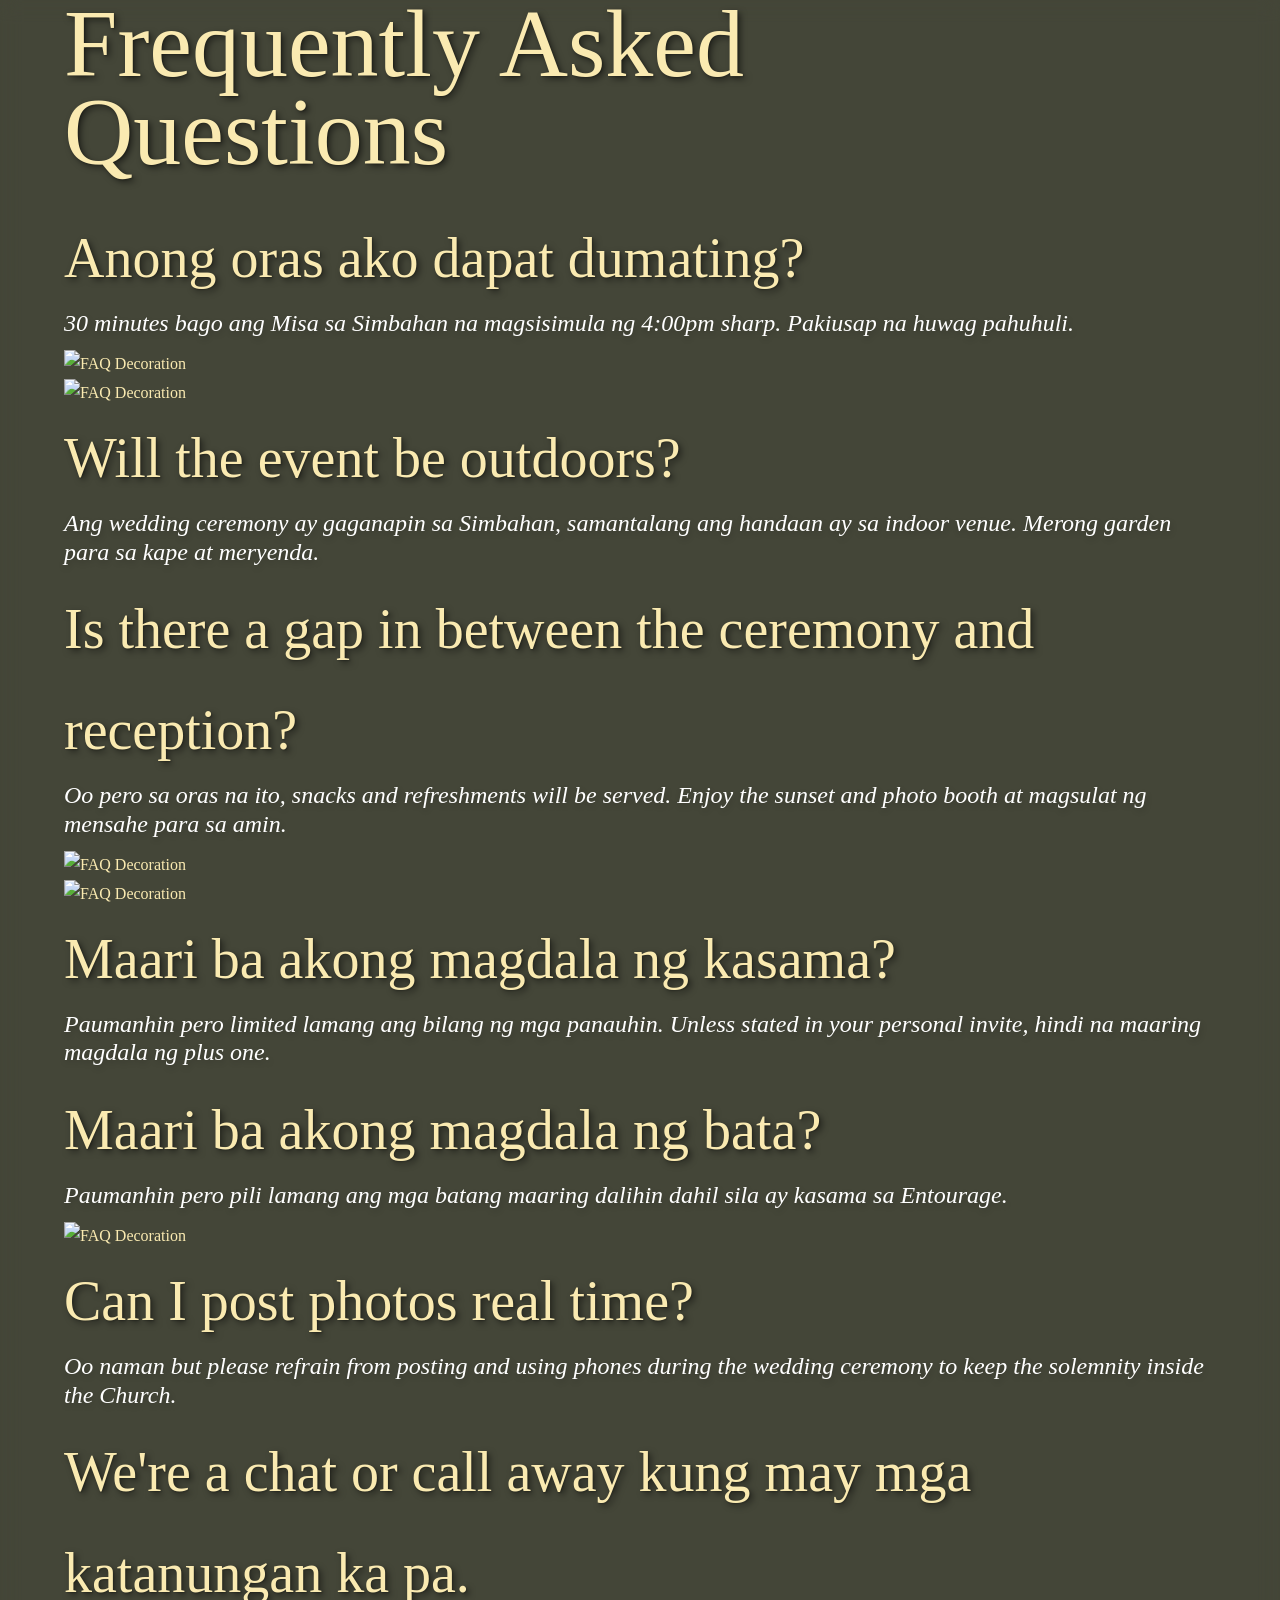
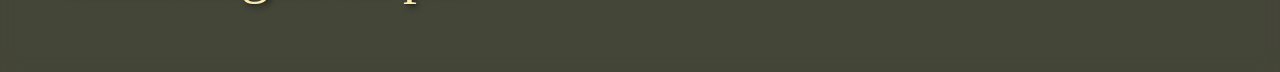
==== faq.html @ 1dc7be96 "Update layouts and styling: mapa 2-column desktop/tablet with mobile reordering, gift QR code image " ====
<!DOCTYPE html>
<html lang="fil">
<head>
    <meta charset="UTF-8">
    <meta name="description" content="FAQs - Tupe at Eula Wedding Frequently Asked Questions">
    <meta name="keywords" content="FAQ, Frequently Asked Questions, Wedding, Tupe, Eula, Kasama">
    <meta name="author" content="Tupe at Eula">
    <meta name="viewport" content="width=device-width, initial-scale=1.0">
    <title>FAQs - Tupe at Eula Wedding</title>
    <link rel="apple-touch-icon" sizes="180x180" href="/apple-touch-icon.png">
    <link rel="icon" type="image/png" sizes="32x32" href="/favicon-32x32.png">
    <link rel="icon" type="image/png" sizes="16x16" href="/favicon-16x16.png">
    <link rel="manifest" href="/site.webmanifest">
    <link rel="stylesheet" href="assets/css/page-loader.css?ver=1.0">
    <link rel="stylesheet" href="assets/css/main.css?ver=2.8">
    <link rel="stylesheet" href="assets/css/navbar.css?ver=1.3">
    <link rel="stylesheet" href="assets/css/faq.css?ver=1.1">
</head>
<body class="faq-page" style="background-image: url('assets/images/faq/FAQ BACKGROUND.jpg');">
    <div class="container">
        <!-- Header Section -->
        <div class="faq-header">
            <h1>Frequently Asked<br>Questions</h1>
            <!-- <img src="assets/images/faq/FAQ Headline.png" alt="Frequently Asked Questions" class="faq-headline"> -->
        </div>

        <!-- FAQ Content Section -->
        <div class="faq-content-container section-page">
            <div class="faq-content-wrapper">
                <!-- FAQ Q1 -->
                <div class="faq-item">
                    <h3>Anong oras ako dapat dumating?</h3>
                    <p>30 minutes bago ang Misa sa Simbahan na magsisimula ng 4:00pm sharp. Pakiusap na huwag pahuhuli.</p>
                </div>

                <!-- Image after FAQ Q1 -->
                <div class="faq-item">
                    <img src="assets/images/faq/PNG_FAQ2.png" alt="FAQ Decoration" class="faq-image">
                </div>

                <!-- Image before FAQ Q2 -->
                <div class="faq-item">
                    <img src="assets/images/faq/PNG_FAQ1.png" alt="FAQ Decoration" class="faq-image">
                </div>

                <!-- FAQ Q2 -->
                <div class="faq-item">
                    <h3>Will the event be outdoors?</h3>
                    <p>Ang wedding ceremony ay gaganapin sa Simbahan, samantalang ang handaan ay sa indoor venue. Merong garden para sa kape at meryenda.</p>
                </div>

                <!-- FAQ Q3 -->
                <div class="faq-item">
                    <h3>Is there a gap in between the ceremony and reception?</h3>
                    <p>Oo pero sa oras na ito, snacks and refreshments will be served. Enjoy the sunset and photo booth at magsulat ng mensahe para sa amin.</p>
                </div>

                <!-- Image after FAQ Q3 -->
                <div class="faq-item">
                    <img src="assets/images/faq/PNG_FAQ3.png" alt="FAQ Decoration" class="faq-image">
                </div>

                <!-- Image before FAQ Q4 -->
                <div class="faq-item">
                    <img src="assets/images/faq/FAQ3_6_62.png" alt="FAQ Decoration" class="faq-image">
                </div>

                <!-- FAQ Q4 -->
                <div class="faq-item">
                    <h3>Maari ba akong magdala ng kasama?</h3>
                    <p>Paumanhin pero limited lamang ang bilang ng mga panauhin. Unless stated in your personal invite, hindi na maaring magdala ng plus one.</p>
                </div>

                <!-- FAQ Q5 -->
                <div class="faq-item">
                    <h3>Maari ba akong magdala ng bata?</h3>
                    <p>Paumanhin pero pili lamang ang mga batang maaring dalihin dahil sila ay kasama sa Entourage.</p>
                </div>

                <!-- Image after FAQ Q5 -->
                <div class="faq-item">
                    <img src="assets/images/faq/FAQ4_2_64.png" alt="FAQ Decoration" class="faq-image">
                </div>

                <!-- FAQ Q6 -->
                <div class="faq-item">
                    <h3>Can I post photos real time?</h3>
                    <p>Oo naman but please refrain from posting and using phones during the wedding ceremony to keep the solemnity inside the Church.</p>
                </div>
            </div>
        </div>

        <!-- FAQ Bottom Copy Section -->
        <div class="faq-bottom-section">
            <h3>We're a chat or call away kung may mga katanungan ka pa.</h3>
        </div>
    </div>

    <script src="assets/js/page-loader.js"></script>
    <script src="assets/js/navbar.js"></script>
    <script>
        // Parallax scrolling effect based on container height with throttling
        let ticking = false;
        function updateParallax() {
            const container = document.querySelector('.container');
            const containerHeight = container.offsetHeight;
            const scrollPosition = window.pageYOffset;
            
            const parallaxOffset = (scrollPosition * 0.2) % (containerHeight * 1.5);
            
            document.body.style.backgroundPosition = `center ${-parallaxOffset}px`;
            ticking = false;
        }
        
        window.addEventListener('scroll', () => {
            if (!ticking) {
                window.requestAnimationFrame(updateParallax);
                ticking = true;
            }
        }, { passive: true });
        
        updateParallax();
    </script>
</body>
</html>
---- assets/css/main.css ----
/* ========================================
   FONT FACE DECLARATIONS
   ======================================== */
@font-face {
    font-family: 'Qwerty Ability - Personal Use';
    src: url('../fonts/QwertyAbility-PersonalUse.woff2') format('woff2'),
        url('../fonts/QwertyAbility-PersonalUse.woff') format('woff');
    font-weight: normal;
    font-style: normal;
    font-display: swap;
}
@font-face {
    font-family: 'Sitka Small 815';
    src: url('../fonts/sitka-small-815.woff2') format('woff2'),
        url('../fonts/sitka-small-815.woff') format('woff');
    font-weight: normal;
    font-style: normal;
    font-display: swap;
}

/* ========================================
   GLOBAL STYLES
   ======================================== */
* {
    margin: 0;
    padding: 0;
    box-sizing: border-box;
}

html {
    scroll-snap-type: y mandatory;
    scroll-behavior: smooth;
}

body {
    font-family: "Sitka Text", 'Sitka Small 815', Sitka, Georgia, serif;
    background-image: url('../images/MAIN-PAGE-BACKFROUND.jpg');
    background-attachment: scroll;
    background-position: center top;
    background-size: cover;
    color: #faeab1;
    line-height: 1.8;
    overflow-x: hidden;
    background-color: #444638;
    background-size: 120%;
}

body::before {
    content: '';
    position: fixed;
    top: 0;
    left: 0;
    width: 100%;
    height: 100%;
    background-color: rgba(68, 70, 56, 0.3);
    pointer-events: none;
    z-index: -1;
    transition: background-color 0.8s ease;
}

.container {
    width: 90%;
    margin: 0 auto;
    padding: 0 5%;
    min-height: 100vh;
    max-width: 2400px;
    padding-bottom: 3rem;
    backdrop-filter: blur(10px);
    box-sizing: content-box;
}

/* ========================================
   HEADER SECTION
   ======================================== */
.header {
    width: 100%;
    height: 100vh;
    display: flex;
    align-items: center;
    justify-content: center;
    margin-bottom: 40px;
    padding: 0;
    scroll-snap-align: start;
    scroll-snap-stop: always;
}
img {
    max-width: 900px;
    width: 100%;
}
.header img {
    max-width: 90%;
    height: auto;
    object-fit: contain;
}
h1, h2,h3{
    font-family: 'Qwerty Ability - Personal Use';
    font-weight: normal;
    font-style: normal;
    text-shadow: 3px 3px 6px rgba(0, 0, 0, 0.5), 1px 1px 2px rgba(0, 0, 0, 0.3);
}
h1{
    font-size: 6rem;
    line-height:5.5rem;
    margin-bottom: 2rem;
}
h2{
    font-size: 5rem;
    color: #f9eab0;
    margin-bottom: 2rem;
}
h3{
    font-size: 4rem;
}
a {
    text-decoration: none;
    color: #fdf3d4;
    text-shadow: 1px 1px 2px rgba(0, 0, 0, 0.5);
}
p{
    line-height: 1.2;
    color: white;
    text-shadow: 1px 3px 6px rgba(0, 0, 0, 0.2);
}
p , a {
    font-family: "Sitka Text", 'Sitka Small 815', Sitka, Georgia, serif;
    font-weight: normal;
    font-style: italic;
    font-size: 1.5rem;
    margin-bottom: .8rem;
}
.section{
    text-align: center;
    margin: 3rem 8%;
    scroll-snap-align: start;
    scroll-snap-stop: always;
}

/* ========================================
   INVITATION SECTION
   ======================================== */
.invitation.section, .love-story.section, .dress-code.section {
    padding-top: 5rem;
}
.invitation-title {
    font-size: 1.8rem;
    /* font-style: italic; */
    /* color: #e8d4b8; */
    margin-bottom: 15px;
}

.invitation-date {
    font-size: 1.1rem;
    color: #f5e6d3;
    margin-bottom: 15px;
    line-height: 1.8;
}
.invitation-date p{
    color: white;
}

/* ========================================
   EVENT DETAILS SECTION
   ======================================== */
.events {
    display: grid;
    grid-template-columns: 1fr 1fr;
    gap: 20px;
    margin-bottom: 30px;
}

.event-box {
    padding: 20px;
    text-align: center;
}

.event-label {
    font-size: 1.3rem;
    font-style: italic;
    color: #e8d4b8;
    margin-bottom: 10px;
}

.event-details {
    font-size: 0.95rem;
    color: #f5e6d3;
    line-height: 1.6;
    min-height: 96px;
}

.event-time {
    font-weight: bold;
    color: #e8d4b8;
    margin-top: 10px;
}

/* ========================================
   LOVE STORY / TULA (POEM) SECTION
   ======================================== */

.tula {
    margin-bottom: 3rem;
}

.tula:last-child {
    margin-bottom: 0;
}
.love-story.section img, .color-palette-section img, .rsvp-section img {
    max-width: initial;
}

/* ========================================
   GALLERY LINK SECTION
   ======================================== */
.gallery-link-section {
    background: rgba(0, 0, 0, 0.3);
    padding: 25px 20px;
    border-radius: 10px;
    margin-bottom: 30px;
    border: 2px solid rgba(232, 212, 184, 0.2);
}

.gallery-link {
    font-size: 1.3rem;
    font-style: italic;
    color: #e8d4b8;
    margin-bottom: 15px;
    text-align: center;
}

.gallery-link a {
    color: #e8d4b8;
    text-decoration: none;
    transition: color 0.3s ease;
}

.gallery-link a:hover {
    color: #f5e6d3;
    text-decoration: underline;
}

/* ANIMATION 11: Line Animation for Links */
@keyframes lineSlideIn {
    0% {
        width: 0;
        left: 50%;
    }
    100% {
        width: 100%;
        left: 0;
    }
}

@keyframes lineGrowWidth {
    0% {
        transform: scaleX(0);
        transform-origin: center;
    }
    100% {
        transform: scaleX(1);
        transform-origin: center;
    }
}

/* ========================================
   PAGE LINK STYLES
   ======================================== */
.page-link a {
    color: #fbf3d2;
    cursor: pointer;
    position: relative;
    display: inline-block;
    text-decoration: underline;
}
.rsvp-section .page-link a {
    color: #ffffff;
}

.page-link a:hover {
    color: #ffffff;
}

/* .page-link a:hover::after {
    animation: lineGrowWidth 0.3s ease-in-out forwards;
} */

/* ========================================
   DRESS CODE SECTION
   ======================================== */
.color-palette-section.section {
    display: grid;
    gap: 2em;
    justify-items: center;
}
.dress-title {
    font-size: 1.8rem;
    font-style: italic;
    color: #e8d4b8;
    margin-bottom: 20px;
}

.dress-description {
    font-size: 0.95rem;
    color: #f5e6d3;
    margin-bottom: 20px;
    line-height: 1.7;
}

.dress-note {
    font-size: 0.85rem;
    color: #d4c4b4;
    font-style: italic;
}

.dress-code-image {
    display: block;
    width: min(100%, 1200px);
    height: auto;
    margin: 2rem auto 0;
}

/* ========================================
   COLOR PALETTE SECTION
   ======================================== */
.color-palette {
    display: flex;
    justify-content: center;
    gap: 12px;
    margin: 20px 0;
    flex-wrap: wrap;
}

.color-box {
    width: 50px;
    height: 50px;
    box-shadow: 0 4px 8px rgba(0, 0, 0, 0.4);
}

/* ========================================
   OOTD (OUTFIT OF THE DAY) SECTION
   ======================================== */
.ootd-section {
    background: rgba(0, 0, 0, 0.3);
    padding: 20px;
    border-radius: 10px;
    text-align: center;
    margin-bottom: 30px;
    border: 2px solid rgba(232, 212, 184, 0.2);
}

/* ========================================
   RSVP SECTION
   ======================================== */

.rsvp-title {
    font-size: 1.8rem;
    font-style: italic;
    color: #e8d4b8;
    margin-bottom: 15px;
}

.rsvp-instructions {
    font-size: 0.95rem;
    color: #f5e6d3;
    line-height: 1.7;
}

/* ========================================
   FOOTER SECTION
   ======================================== */
.footer {
    text-align: center;
    padding: 30px 20px;
    border-top: 2px solid rgba(232, 212, 184, 0.3);
    margin-top: 40px;
}

.footer-question {
    font-size: 1.6rem;
    font-style: italic;
    color: #e8d4b8;
    margin-bottom: 15px;
}

.footer-answer {
    font-size: 1.2rem;
    font-style: italic;
    color: #e8d4b8;
}

/* ========================================
   DECORATIVE ELEMENTS
   ======================================== */
.divider {
    height: 2px;
    background: linear-gradient(90deg, transparent, rgba(232, 212, 184, 0.5), transparent);
    margin: 20px 0;
}

/* ========================================
   KEYFRAME ANIMATIONS (Inspired by jasonatnina.com)
   ======================================== */

/* ANIMATION 1: Gentle Fade-In (Original) */
@keyframes gentleFadeIn {
    0% {
        opacity: 0;
        transform: translateY(20px);
    }
    50% {
        opacity: 0.5;
        transform: translateY(10px);
    }
    100% {
        opacity: 1;
        transform: translateY(0);
    }
}

/* ANIMATION 2: Elegant Zoom In */
@keyframes elegantZoomIn {
    0% {
        opacity: 0;
        transform: scale(0.85);
    }
    50% {
        opacity: 0.7;
        transform: scale(0.95);
    }
    100% {
        opacity: 1;
        transform: scale(1);
    }
}

/* ANIMATION 3: Slide In From Left */
@keyframes slideInFromLeft {
    0% {
        opacity: 0;
        transform: translateX(-60px) rotateY(10deg);
    }
    50% {
        opacity: 0.6;
        transform: translateX(-30px) rotateY(5deg);
    }
    100% {
        opacity: 1;
        transform: translateX(0) rotateY(0deg);
    }
}

/* ANIMATION 4: Iris Reveal (Scale from center) */
@keyframes irisReveal {
    0% {
        opacity: 0;
        transform: scale(0.5) translateY(-30px);
        filter: blur(8px);
    }
    50% {
        opacity: 0.7;
        transform: scale(0.85) translateY(-15px);
        filter: blur(3px);
    }
    100% {
        opacity: 1;
        transform: scale(1) translateY(0);
        filter: blur(0px);
    }
}

/* ANIMATION 5: Bounce Up & Glow */
@keyframes bounceUpGlow {
    0% {
        opacity: 0;
        transform: translateY(40px) scale(0.9);
        filter: drop-shadow(0 0 0px rgba(232, 212, 184, 0));
    }
    50% {
        opacity: 0.8;
        transform: translateY(-10px) scale(1.02);
        filter: drop-shadow(0 0 8px rgba(232, 212, 184, 0.4));
    }
    100% {
        opacity: 1;
        transform: translateY(0) scale(1);
        filter: drop-shadow(0 0 12px rgba(232, 212, 184, 0.2));
    }
}

/* ANIMATION 6: Rotate & Fade In (3D effect) */
@keyframes rotateAndFadeIn {
    0% {
        opacity: 0;
        transform: rotateX(20deg) rotateY(-10deg) scale(0.8);
    }
    50% {
        opacity: 0.6;
        transform: rotateX(10deg) rotateY(-5deg) scale(0.95);
    }
    100% {
        opacity: 1;
        transform: rotateX(0deg) rotateY(0deg) scale(1);
    }
}

/* ANIMATION 7: Shimmer Reveal */
@keyframes shimmerReveal {
    0% {
        opacity: 0;
        background: linear-gradient(90deg, transparent, rgba(232, 212, 184, 0.2), transparent);
        background-position: -1000px 0;
    }
    50% {
        opacity: 0.8;
        background-position: 0 0;
    }
    100% {
        opacity: 1;
        background-position: 1000px 0;
    }
}

/* ANIMATION 8: Vertical Curtain Reveal - starts completely hidden, slowly reveals, then fast */
@keyframes verticalCurtainReveal {
    0% {
        clip-path: inset(50% 0 50% 0);
    }
    /* 50% {
        clip-path: inset(25% 0 25% 0);
    } */
    100% {
        clip-path: inset(0% 0 0% 0);
    }
}

/* Floating Wave Animation - for continuous elegant motion */
@keyframes floatingWave {
    0% {
        transform: translateY(0px) rotate(0deg);
        opacity: 0.8;
    }
    25% {
        transform: translateY(-8px) rotate(1deg);
        opacity: 0.9;
    }
    50% {
        transform: translateY(0px) rotate(0deg);
        opacity: 1;
    }
    75% {
        transform: translateY(-6px) rotate(-1deg);
        opacity: 0.9;
    }
    100% {
        transform: translateY(0px) rotate(0deg);
        opacity: 0.8;
    }
}

/* Subtle Glow Pulse Animation - for emphasis */
@keyframes glowPulse {
    0%, 100% {
        filter: drop-shadow(0 0 4px rgba(232, 212, 184, 0.3));
    }
    50% {
        filter: drop-shadow(0 0 12px rgba(232, 212, 184, 0.6));
    }
}

/* ANIMATION 9: Slide Up Entrance */
@keyframes slideUpEntrance {
    0% {
        opacity: 0;
        transform: translateY(40px);
    }
    100% {
        opacity: 1;
        transform: translateY(0);
    }
}

/* ANIMATION 10: Circle Reveal Entrance */
@keyframes circleReveal {
    0% {
        opacity: 0;
        clip-path: circle(0% at 50% 50%);
    }
    100% {
        opacity: 1;
        clip-path: circle(100% at 50% 50%);
    }
}

/* Slide up container styling */
.tula p {
    overflow: visible;
    white-space: normal;
    display: block;
    text-align: center;
    opacity: 0;
}

.tula p.slide-up-animate {
    animation: slideUpEntrance 0.8s ease-out forwards;
}

/* ========================================
   APPLY ANIMATIONS TO ELEMENTS
   ======================================== */

/* CHANGE THE ANIMATION HERE - Choose one of the 8 animations above */
.header img {
    animation: verticalCurtainReveal 1.2s ease-in-out forwards;
}

.color-image {
    opacity: 0;
    text-align: center;
}

.color-image.circle-reveal-animate {
    animation: circleReveal 1.2s ease-out forwards;
}

/* ========================================
   RESPONSIVE DESIGN (Desktop-First Approach)
   ======================================== */

/* 1. Base / 4K / Ultra-wide (min-width: 1441px) */
@media (min-width: 1025px) {
    .events {
        grid-template-columns: 1fr 1fr;
        gap: 40px;
    }
    .events .page-link{
        
grid-column: span 2 / span 2;
        
grid-row-start: 2;
    }
}

/* 2. Laptop L (max-width: 1440px) */
@media (max-width: 1440px) {
    h2 {font-size: 6rem;margin-bottom: 2.5rem;line-height: 6rem;}
    h3 { font-size: 3.5rem; }
    .section { margin: 3rem 6%; }
}

/* 3. Laptop (max-width: 1024px) */
@media (max-width: 1024px) {
    h2 {font-size: 5rem;line-height: initial;}
    h3 { font-size: 3rem; }
    p, a { font-size: 1.6rem; }
    .page-link a { font-size: 2.2rem; }
    .invitation-date p { font-size: 2em; }
    .section { margin: 3rem 5%; }
    
    .events {
        grid-template-columns: 1fr; 
        gap: 30px;
    }

    .event-details {
        min-height: inherit;
    }
}

/* 4. Tablet (max-width: 768px) */
@media (max-width: 768px) {
    h2 { font-size: 4rem; }
    h3 { font-size: 2.5rem; }
    p, a { font-size: 1.3rem; }
    .page-link a {font-size: 1.3rem;}
    .invitation-date p { font-size: 1.6em; }
    
    .section {margin: 2.5rem 5%;padding-top: 2rem;margin-bottom: 0;}
    
    .color-box {
        width: 45px;
        height: 45px;
    }
    .invitation-title {
        margin-bottom: 2rem;
    }
    .events.section {
        padding-top: 0;
    }
    .event-box {
        padding-top: 0;
    }
}

/* 5. Mobile (max-width: 480px) */
@media (max-width: 480px) {
    h2 {font-size: 3rem;margin-bottom: 3rem;line-height: 2.5rem;}
    h3 {font-size: 2.5rem;}
    p, a { font-size: 1.1rem; }
    .invitation-date p { font-size: 1.3em; }
    
    .section { margin: 2rem 5%; }
    
    .header { margin-bottom: 20px; }
    .header img { max-width: 95%; }
    
    .color-box {
        width: 35px;
        height: 35px;
    }
    
    .footer {
        padding: 20px 10px;
        margin-top: 20px;
    }
}

/* ========================================
   PARALLAX BACKGROUND COLOR SYSTEM
   ======================================== */
/* Section-specific background colors for parallax effect */
body.bg-header::before {
    background-color: rgba(68, 70, 56, 0.3);
}

body.bg-invitation::before {
    background-color: rgba(61, 63, 47, 0.35);
}

body.bg-events::before {
    background-color: rgba(74, 92, 74, 0.35);
}

body.bg-love-story::before {
    background-color: rgba(90, 74, 58, 0.35);
}

body.bg-dress-code::before {
    background-color: rgba(58, 74, 90, 0.35);
}

body.bg-color-palette::before {
    background-color: rgba(74, 58, 90, 0.35);
}

body.bg-rsvp::before {
    background-color: rgba(90, 74, 74, 0.35);
}

body.bg-faq::before {
    background-color: rgba(58, 90, 74, 0.35);
}
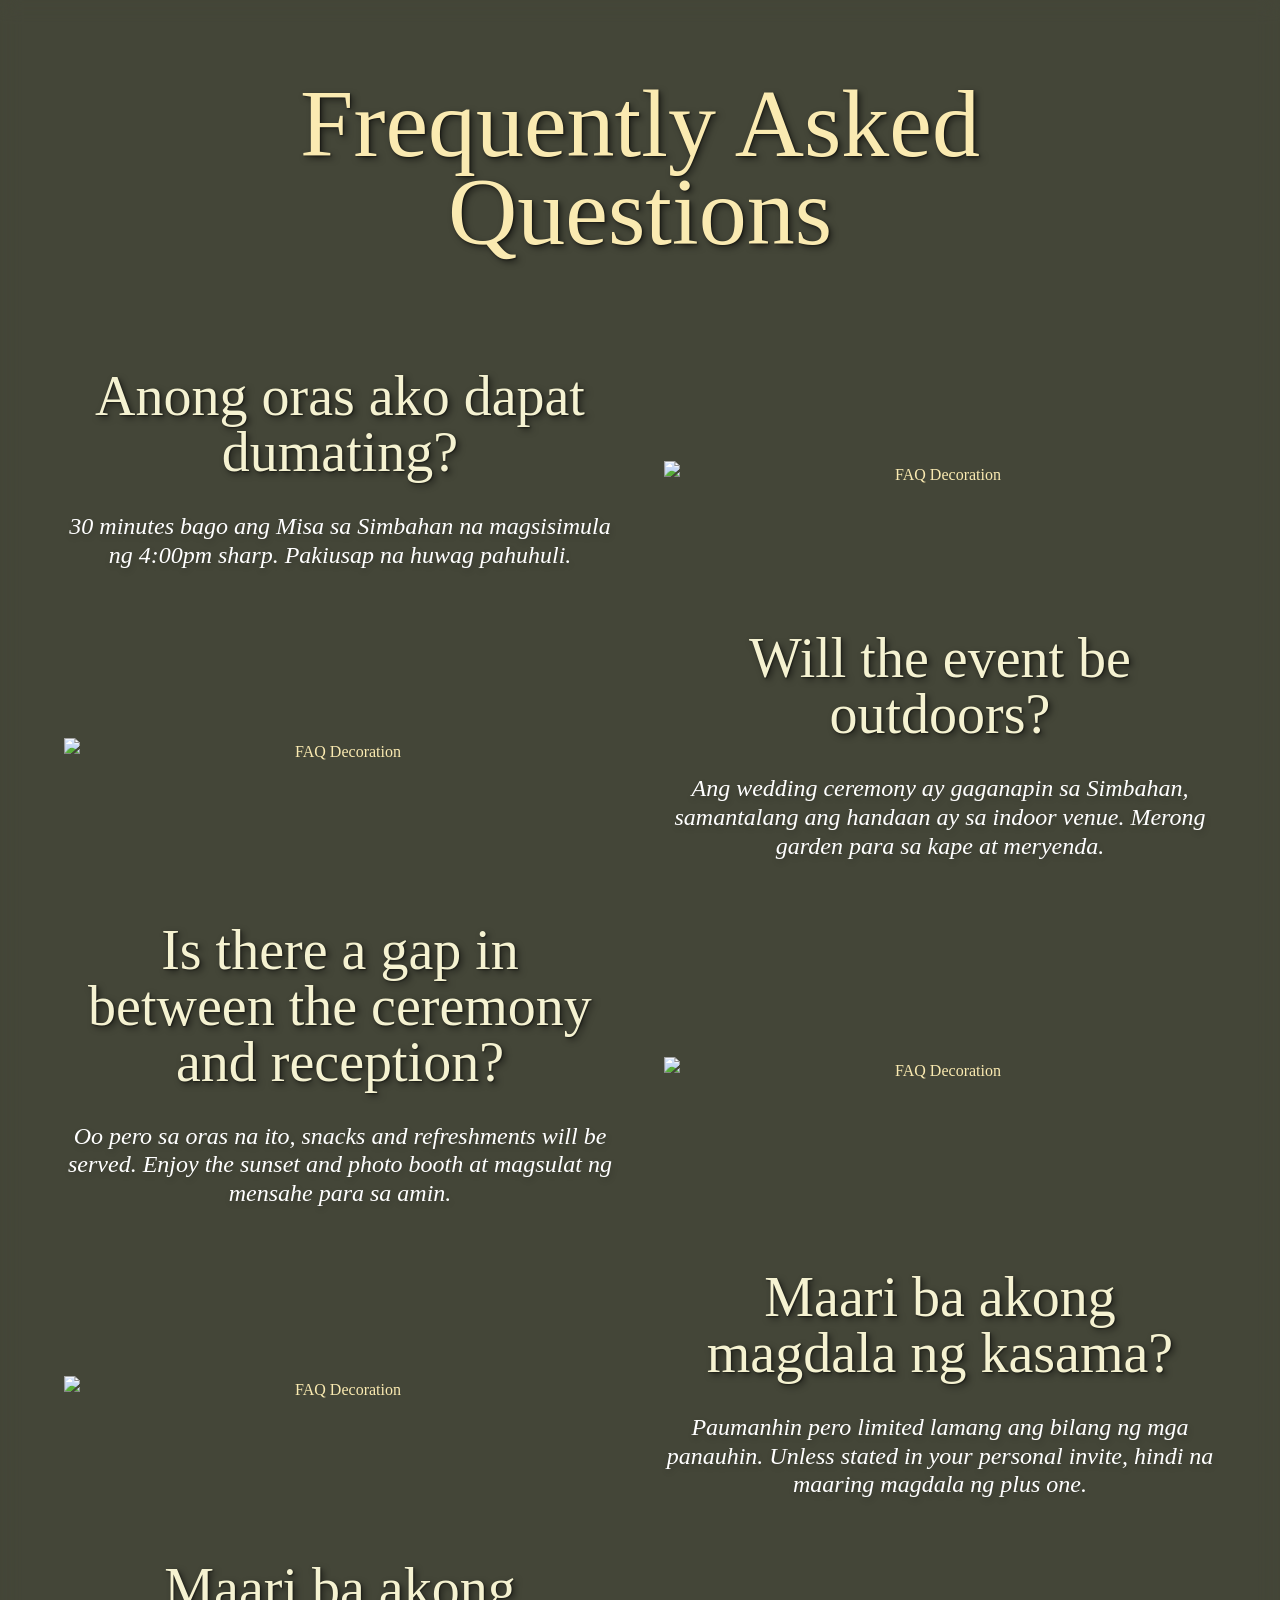
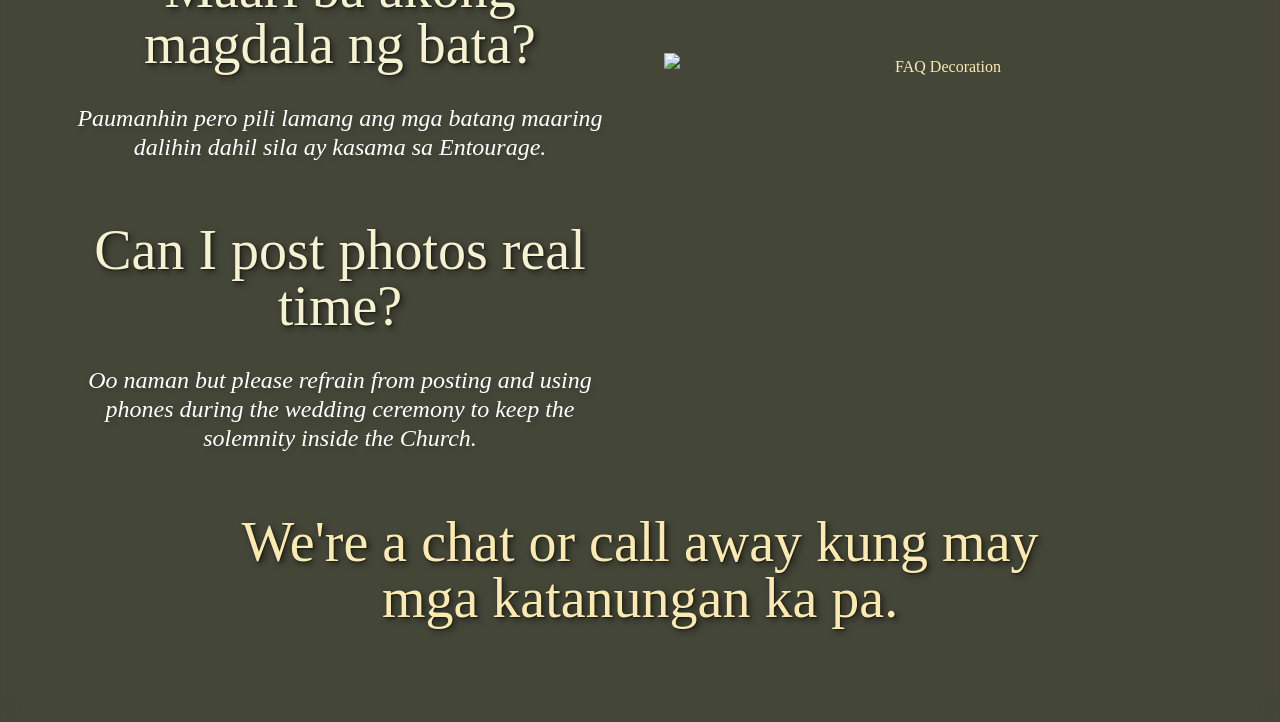
==== commit 7be83d89: "Update CSS to v3.0 with enhanced variables and transitions - Added new CSS variables for transitions" ====
--- a/faq.html
+++ b/faq.html
@@ -12,7 +12,7 @@
     <link rel="icon" type="image/png" sizes="16x16" href="/favicon-16x16.png">
     <link rel="manifest" href="/site.webmanifest">
     <link rel="stylesheet" href="assets/css/page-loader.css?ver=1.0">
-    <link rel="stylesheet" href="assets/css/main.css?ver=2.8">
+    <link rel="stylesheet" href="assets/css/main.css?ver=3.0">
     <link rel="stylesheet" href="assets/css/navbar.css?ver=1.3">
     <link rel="stylesheet" href="assets/css/faq.css?ver=1.1">
 </head>
--- a/assets/css/main.css
+++ b/assets/css/main.css
@@ -19,6 +19,35 @@
 }
 
 /* ========================================
+   CSS VARIABLES v3.0
+   ======================================== */
+:root {
+    /* Typography Colors */
+    --primary-text: #faeab1;
+    --secondary-text: #f9eab0;
+    --light-text: #f5e6d3;
+    --white-text: #ffffff;
+    --cream-text: #fdf3d4;
+    --accent-gold: #e8d4b8;
+    --accent-muted: #d4c4b4;
+    
+    /* Background & Overlay Colors */
+    --bg-dark: #444638;
+    --bg-overlay: rgba(68, 70, 56, 0.3);
+    --bg-overlay-light: rgba(68, 70, 56, 0.15);
+    
+    /* Shadow & Depth */
+    --shadow-light: rgba(0, 0, 0, 0.2);
+    --shadow-dark: rgba(0, 0, 0, 0.5);
+    --shadow-gold: rgba(232, 212, 184, 0.2);
+    
+    /* Transitions */
+    --transition-fast: 0.3s ease;
+    --transition-normal: 0.5s ease;
+    --transition-slow: 0.8s ease;
+}
+
+/* ========================================
    GLOBAL STYLES
    ======================================== */
 * {
@@ -38,11 +67,12 @@
     background-attachment: scroll;
     background-position: center top;
     background-size: cover;
-    color: #faeab1;
+    color: var(--primary-text);
     line-height: 1.8;
     overflow-x: hidden;
-    background-color: #444638;
+    background-color: var(--bg-dark);
     background-size: 120%;
+    will-change: background-color;
 }
 
 body::before {
@@ -52,10 +82,10 @@
     left: 0;
     width: 100%;
     height: 100%;
-    background-color: rgba(68, 70, 56, 0.3);
+    background-color: var(--bg-overlay);
     pointer-events: none;
     z-index: -1;
-    transition: background-color 0.8s ease;
+    transition: background-color var(--transition-slow);
 }
 
 .container {
@@ -92,36 +122,37 @@
     height: auto;
     object-fit: contain;
 }
-h1, h2,h3{
+h1, h2, h3 {
     font-family: 'Qwerty Ability - Personal Use';
     font-weight: normal;
     font-style: normal;
-    text-shadow: 3px 3px 6px rgba(0, 0, 0, 0.5), 1px 1px 2px rgba(0, 0, 0, 0.3);
-}
-h1{
+    text-shadow: 3px 3px 6px var(--shadow-dark), 1px 1px 2px var(--shadow-dark);
+}
+h1 {
     font-size: 6rem;
-    line-height:5.5rem;
+    line-height: 5.5rem;
     margin-bottom: 2rem;
 }
-h2{
+h2 {
     font-size: 5rem;
-    color: #f9eab0;
+    color: var(--secondary-text);
     margin-bottom: 2rem;
 }
-h3{
+h3 {
     font-size: 4rem;
 }
 a {
     text-decoration: none;
-    color: #fdf3d4;
-    text-shadow: 1px 1px 2px rgba(0, 0, 0, 0.5);
-}
-p{
+    color: var(--cream-text);
+    text-shadow: 1px 1px 2px var(--shadow-dark);
+    transition: color var(--transition-fast);
+}
+p {
     line-height: 1.2;
-    color: white;
-    text-shadow: 1px 3px 6px rgba(0, 0, 0, 0.2);
-}
-p , a {
+    color: var(--white-text);
+    text-shadow: 1px 3px 6px var(--shadow-light);
+}
+p, a {
     font-family: "Sitka Text", 'Sitka Small 815', Sitka, Georgia, serif;
     font-weight: normal;
     font-style: italic;
@@ -143,19 +174,17 @@
 }
 .invitation-title {
     font-size: 1.8rem;
-    /* font-style: italic; */
-    /* color: #e8d4b8; */
     margin-bottom: 15px;
 }
 
 .invitation-date {
     font-size: 1.1rem;
-    color: #f5e6d3;
+    color: var(--light-text);
     margin-bottom: 15px;
     line-height: 1.8;
 }
-.invitation-date p{
-    color: white;
+.invitation-date p {
+    color: var(--white-text);
 }
 
 /* ========================================
@@ -176,20 +205,20 @@
 .event-label {
     font-size: 1.3rem;
     font-style: italic;
-    color: #e8d4b8;
+    color: var(--accent-gold);
     margin-bottom: 10px;
 }
 
 .event-details {
     font-size: 0.95rem;
-    color: #f5e6d3;
+    color: var(--light-text);
     line-height: 1.6;
     min-height: 96px;
 }
 
 .event-time {
     font-weight: bold;
-    color: #e8d4b8;
+    color: var(--accent-gold);
     margin-top: 10px;
 }
 
@@ -216,21 +245,28 @@
     padding: 25px 20px;
     border-radius: 10px;
     margin-bottom: 30px;
-    border: 2px solid rgba(232, 212, 184, 0.2);
+    border: 2px solid var(--shadow-gold);
+    transition: all var(--transition-fast);
+}
+
+.gallery-link-section:hover {
+    background: rgba(0, 0, 0, 0.4);
+    border-color: rgba(232, 212, 184, 0.4);
+    transform: translateY(-2px);
 }
 
 .gallery-link {
     font-size: 1.3rem;
     font-style: italic;
-    color: #e8d4b8;
+    color: var(--accent-gold);
     margin-bottom: 15px;
     text-align: center;
 }
 
 .gallery-link a {
-    color: #e8d4b8;
+    color: var(--accent-gold);
     text-decoration: none;
-    transition: color 0.3s ease;
+    transition: color var(--transition-fast);
 }
 
 .gallery-link a:hover {
@@ -270,13 +306,15 @@
     position: relative;
     display: inline-block;
     text-decoration: underline;
+    transition: all var(--transition-fast);
 }
 .rsvp-section .page-link a {
-    color: #ffffff;
+    color: var(--white-text);
 }
 
 .page-link a:hover {
-    color: #ffffff;
+    color: var(--white-text);
+    text-shadow: 0 0 8px rgba(232, 212, 184, 0.3);
 }
 
 /* .page-link a:hover::after {
@@ -294,20 +332,20 @@
 .dress-title {
     font-size: 1.8rem;
     font-style: italic;
-    color: #e8d4b8;
+    color: var(--accent-gold);
     margin-bottom: 20px;
 }
 
 .dress-description {
     font-size: 0.95rem;
-    color: #f5e6d3;
+    color: var(--light-text);
     margin-bottom: 20px;
     line-height: 1.7;
 }
 
 .dress-note {
     font-size: 0.85rem;
-    color: #d4c4b4;
+    color: var(--accent-muted);
     font-style: italic;
 }
 
@@ -354,13 +392,13 @@
 .rsvp-title {
     font-size: 1.8rem;
     font-style: italic;
-    color: #e8d4b8;
+    color: var(--accent-gold);
     margin-bottom: 15px;
 }
 
 .rsvp-instructions {
     font-size: 0.95rem;
-    color: #f5e6d3;
+    color: var(--light-text);
     line-height: 1.7;
 }
 
@@ -667,6 +705,7 @@
 
 /* 4. Tablet (max-width: 768px) */
 @media (max-width: 768px) {
+    h1 { font-size: 4rem; line-height: 3.5rem; }
     h2 { font-size: 4rem; }
     h3 { font-size: 2.5rem; }
     p, a { font-size: 1.3rem; }
@@ -692,6 +731,7 @@
 
 /* 5. Mobile (max-width: 480px) */
 @media (max-width: 480px) {
+    h1 { font-size: 3rem; line-height: 2.5rem; }
     h2 {font-size: 3rem;margin-bottom: 3rem;line-height: 2.5rem;}
     h3 {font-size: 2.5rem;}
     p, a { font-size: 1.1rem; }
--- a/assets/css/navbar.css
+++ b/assets/css/navbar.css
@@ -0,0 +1,106 @@
+/* ========================================
+   NAVIGATION - BURGER MENU
+   ======================================== */
+.navbar {
+    position: fixed;
+    top: 0;
+    right: 0;
+    z-index: 1000;
+    padding: 1.5rem;
+}
+
+.burger-menu-container {
+    position: relative;
+}
+
+.burger-menu {
+    display: flex;
+    flex-direction: column;
+    justify-content: space-between;
+    width: 48px;
+    height: 35px;
+    background: transparent;
+    border: none;
+    cursor: pointer;
+    padding: 0;
+}
+
+.burger-line {
+    width: 100%;
+    height: 4px;
+    background-color: #ffffff;
+    border-radius: 2px;
+    transition: all 0.3s ease;
+    transform-origin: center;
+}
+
+.burger-menu.active .burger-line-1 {
+    transform: rotate(45deg) translateY(13px);
+    margin-top: 12px;
+}
+
+.burger-menu.active .burger-line-2 {
+    opacity: 0;
+}
+
+.burger-menu.active .burger-line-3 {
+    transform: rotate(-45deg) translateY(-13px);
+}
+
+/* Navigation Menu */
+.nav-menu {
+    position: absolute;
+    top: 70px;
+    right: 0;
+    background: #00000082;
+    backdrop-filter: blur(10px);
+    border-radius: 10px;
+    padding: 1.5rem 1.5rem;
+    min-width: 280px;
+    box-shadow: none;
+    max-height: 0;
+    overflow-y: hidden;
+    opacity: 0;
+    visibility: hidden;
+    transition: max-height 0.3s ease, opacity 0.3s ease, visibility 0.3s ease;
+    border: 2px solid;
+}
+
+.nav-menu.active {
+    max-height: 630px;
+    opacity: 1;
+    visibility: visible;
+    overflow-y: auto;
+}
+
+.nav-list {
+    list-style: none;
+    display: flex;
+    flex-direction: column;
+    gap: 1rem;
+}
+
+.nav-list a {
+    color: #faeab1;
+    text-decoration: none;
+    font-family: 'Sitka Small 599', serif;
+    font-size: 1.1rem;
+    display: block;
+    padding: 0.75rem 1rem;
+    border-radius: 6px;
+    transition: all 0.3s ease;
+    position: relative;
+    margin-bottom: 0;
+}
+
+.nav-list a:hover {
+    background: rgba(250, 234, 177, 0.1);
+    padding-left: 1.5rem;
+    color: #ffffff;
+}
+
+.nav-list a.active {
+    color: #ffd700;
+    font-weight: bold;
+    background: rgba(250, 234, 177, 0.15);
+}
--- a/assets/css/faq.css
+++ b/assets/css/faq.css
@@ -0,0 +1,219 @@
+/* ========================================
+   FAQ PAGE STYLES
+   ======================================== */
+
+.faq-page {
+    font-family: "Sitka Text", 'Sitka Small 815', Sitka, Georgia, serif;
+    background-attachment: scroll;
+    background-position: center top;
+    background-size: cover;
+    color: #faeab1;
+    line-height: 1.8;
+    overflow-x: hidden;
+    will-change: background-position;
+}
+
+/* ========================================
+   FAQ HEADER SECTION
+   ======================================== */
+.faq-header {
+    width: 100%;
+    display: flex;
+    flex-direction: column;
+    align-items: center;
+    justify-content: center;
+    margin-bottom: 3rem;
+    padding: 5rem 1rem 2rem 1rem;
+    text-align: center;
+    box-sizing: border-box;
+    gap: 1.5rem;
+}
+
+.faq-headline {
+    object-fit: contain;
+    width: 100%;
+    height: auto;
+    max-width: 600px;
+}
+
+/* ========================================
+   FAQ CONTENT SECTION
+   ======================================== */
+.faq-content-container {
+    display: flex;
+    flex-direction: column;
+    align-items: center;
+    justify-content: center;
+    margin-bottom: 3rem;
+    width: 100%;
+    /* box-sizing: border-box; */
+}
+
+.faq-content-wrapper {
+    width: 100%;
+    max-width: 1200px;
+    display: grid;
+    grid-template-columns: repeat(2, 1fr);
+    gap: 3rem;
+    justify-items: center;
+    align-items: center;
+    justify-content: center;
+}
+
+/* ========================================
+   FAQ ITEMS
+   ======================================== */
+.faq-item {
+    width: 100%;
+    max-width: 700px;
+    text-align: center;
+}
+.faq-item h3{
+    
+line-height: 3.5rem;
+    
+margin-bottom: 2rem;
+    
+color: #f5f2d1;
+}
+
+.faq-image {
+    width: 100%;
+    height: auto;
+    object-fit: contain;
+    display: block;
+}
+
+/* ========================================
+   FAQ BOTTOM SECTION
+   ======================================== */
+.faq-bottom-section {
+    display: flex;
+    align-items: center;
+    justify-content: center;
+    margin-bottom: 3rem;
+    margin-top: 2rem;
+    padding: 0 1rem;
+    width: 100%;
+    box-sizing: border-box;
+}
+.faq-bottom-section h3{
+    max-width: 800px;
+    line-height: 3.5rem;
+    text-align: center;
+}
+
+.faq-bottom-copy {
+    object-fit: contain;
+    max-width: 800px;
+    width: 100%;
+    height: auto;
+}
+
+/* ========================================
+   MEDIA QUERIES
+   ======================================== */
+
+@media (max-width: 768px) {
+    .faq-header {
+        margin-bottom: 1rem;
+        padding-left: 0.5rem;
+        padding-right: 0.5rem;
+        gap: 1rem;
+    }
+    
+    .faq-headline {
+        max-width: 90%;
+    }
+    
+    .faq-content-container {
+        padding: 0 0.5rem;
+    }
+
+    .faq-content-wrapper {
+        display: flex;
+        flex-direction: column;
+        gap: 2rem;
+        width: 100%;
+    }
+
+    .faq-item {
+        max-width: 100%;
+    }
+    .faq-item h3, .faq-bottom-section h3 {
+        font-size: 2.5rem;
+        line-height: 2.5rem;
+    }
+
+    .faq-item:nth-child(1) { order: 1; } /* Q1 */
+    .faq-item:nth-child(2) { order: 2; } /* Image after Q1 */
+    .faq-item:nth-child(3) { order: 4; } /* Image before Q2 -> after Q2 */
+    .faq-item:nth-child(4) { order: 3; } /* Q2 */
+    .faq-item:nth-child(5) { order: 5; } /* Q3 */
+    .faq-item:nth-child(6) { order: 6; } /* Image after Q3 */
+    .faq-item:nth-child(7) { order: 8; } /* Image before Q4 -> after Q4 */
+    .faq-item:nth-child(8) { order: 7; } /* Q4 */
+    .faq-item:nth-child(9) { order: 9; } /* Q5 */
+    .faq-item:nth-child(10) { order: 10; } /* Image after Q5 */
+    .faq-item:nth-child(11) { order: 11; } /* Q6 */
+
+    .faq-image {
+        max-width: 100%;
+    }
+
+    .faq-bottom-section {
+        padding: 0 0.5rem;
+        margin-top: 1.5rem;
+    }
+
+    .faq-bottom-copy {
+        max-width: 90%;
+    }
+}
+
+@media (max-width: 480px) {
+    .faq-header {
+        padding-bottom: 1rem;
+        gap: 0.8rem;
+    }
+
+    .faq-headline {
+        max-width: 95%;
+    }
+    
+    .faq-content-container {
+        padding: 0 0.25rem;
+    }
+
+    .faq-content-wrapper {
+        display: flex;
+        flex-direction: column;
+        gap: 2rem;
+        width: 100%;
+    }
+
+    .faq-item:nth-child(1) { order: 1; } /* Q1 */
+    .faq-item:nth-child(2) { order: 2; } /* Image after Q1 */
+    .faq-item:nth-child(3) { order: 4; } /* Image before Q2 -> after Q2 */
+    .faq-item:nth-child(4) { order: 3; } /* Q2 */
+    .faq-item:nth-child(5) { order: 5; } /* Q3 */
+    .faq-item:nth-child(6) { order: 6; } /* Image after Q3 */
+    .faq-item:nth-child(7) { order: 8; } /* Image before Q4 -> after Q4 */
+    .faq-item:nth-child(8) { order: 7; } /* Q4 */
+    .faq-item:nth-child(9) { order: 9; } /* Q5 */
+    .faq-item:nth-child(10) { order: 10; } /* Image after Q5 */
+    .faq-item:nth-child(11) { order: 11; } /* Q6 */
+
+    .faq-image {
+        max-width: 100%;
+    }
+
+    .faq-bottom-section {
+        padding: 0 0.25rem;
+        margin-top: 1rem;
+    }
+
+    .faq-bottom-copy {
+        max-width: 100%;
+    }
+}
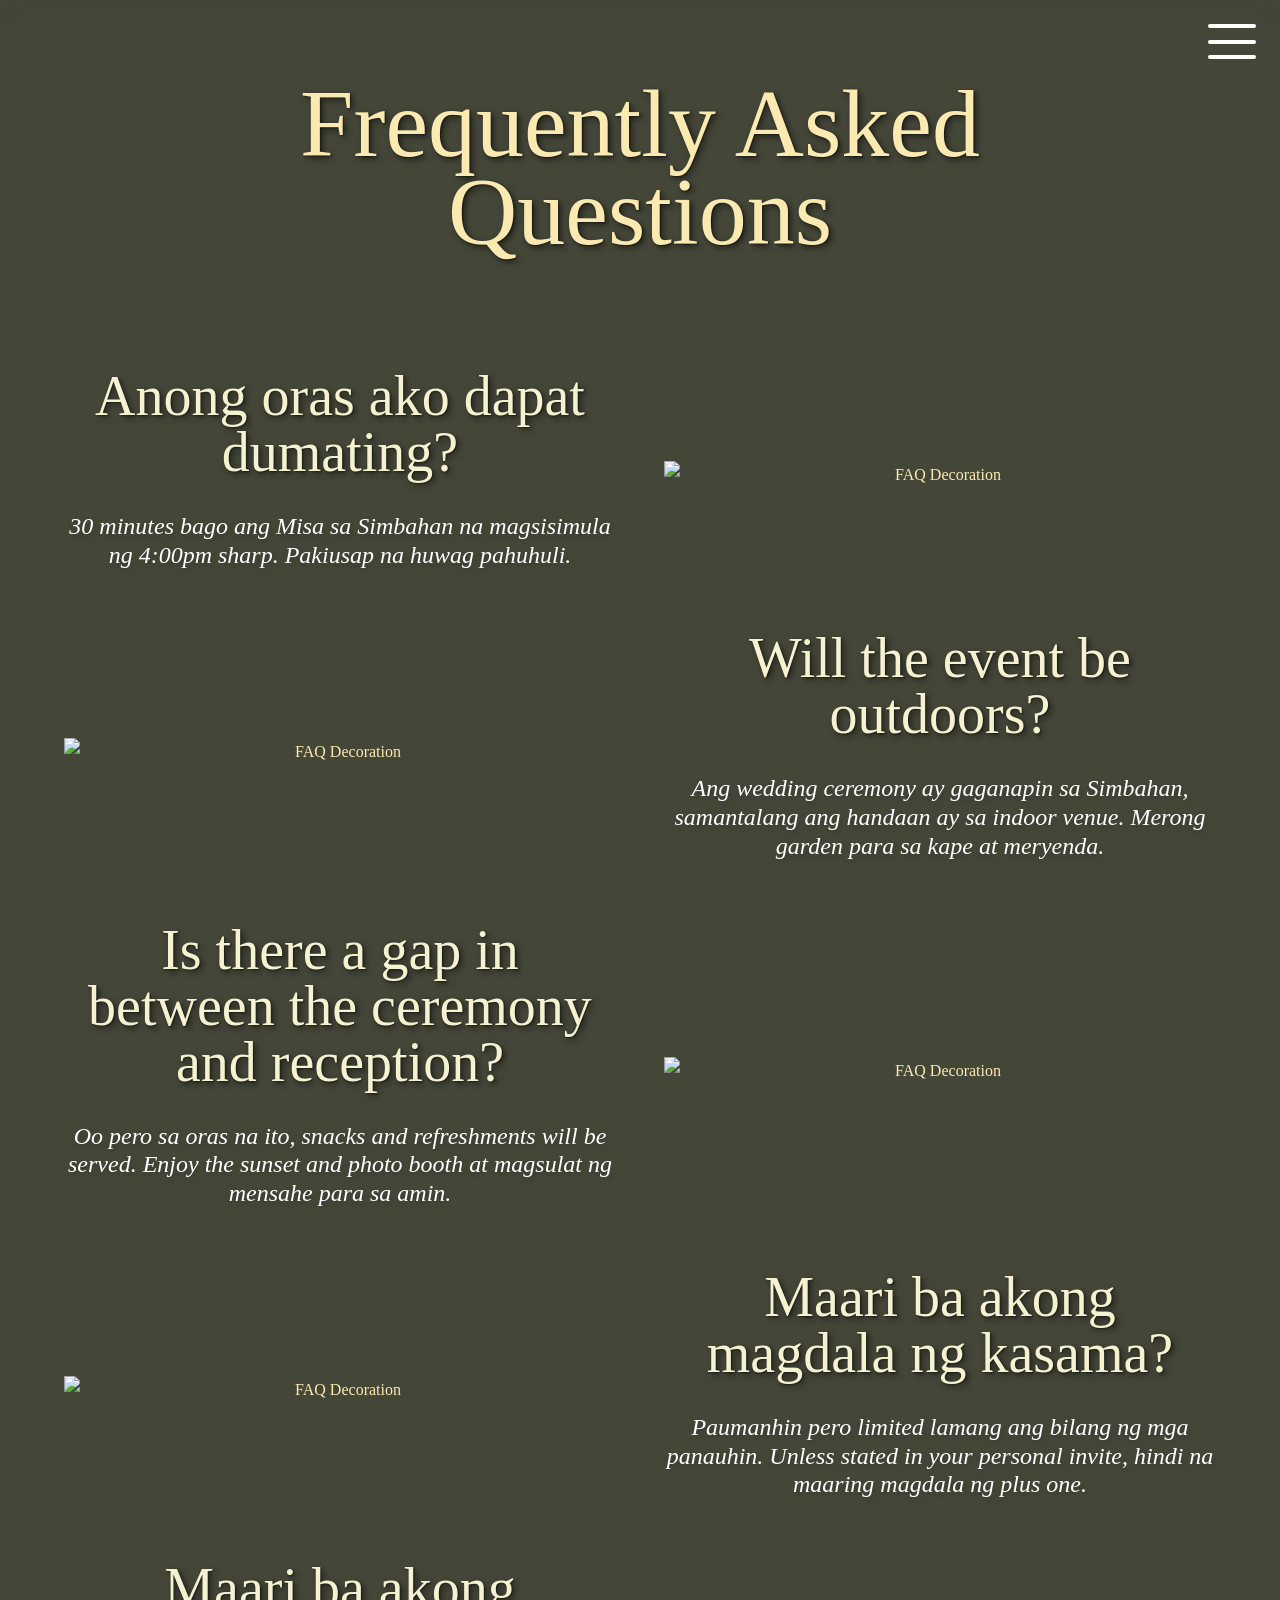
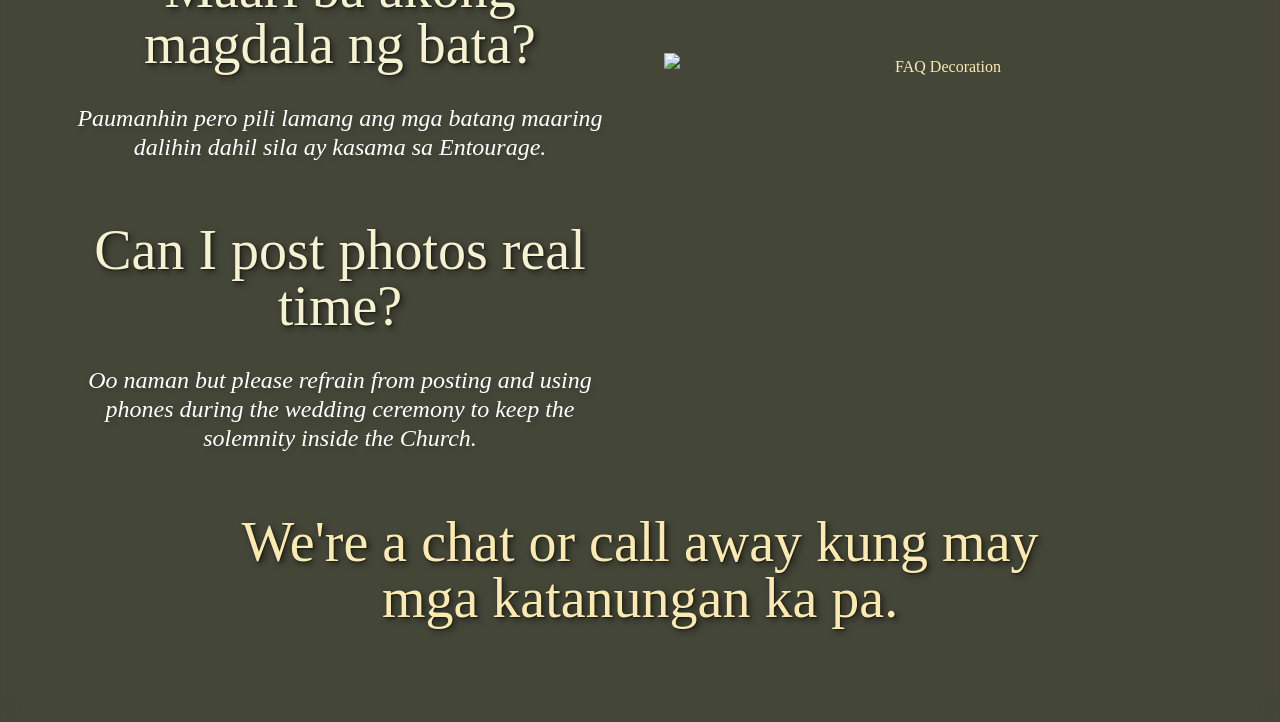
==== commit 38eb9df6: "revision 1120 - new url" ====
--- a/faq.html
+++ b/faq.html
@@ -12,8 +12,8 @@
     <link rel="icon" type="image/png" sizes="16x16" href="/favicon-16x16.png">
     <link rel="manifest" href="/site.webmanifest">
     <link rel="stylesheet" href="assets/css/page-loader.css?ver=1.0">
-    <link rel="stylesheet" href="assets/css/main.css?ver=3.0">
-    <link rel="stylesheet" href="assets/css/navbar.css?ver=1.3">
+    <link rel="stylesheet" href="assets/css/main.css?ver=3.1">
+    <link rel="stylesheet" href="assets/css/navbar.css?ver=1.4">
     <link rel="stylesheet" href="assets/css/faq.css?ver=1.1">
 </head>
 <body class="faq-page" style="background-image: url('assets/images/faq/FAQ BACKGROUND.jpg');">
--- a/assets/css/main.css
+++ b/assets/css/main.css
@@ -236,6 +236,9 @@
 .love-story.section img, .color-palette-section img, .rsvp-section img {
     max-width: initial;
 }
+.color-palette-section img{
+    max-width: 850px;
+}
 
 /* ========================================
    GALLERY LINK SECTION
@@ -308,9 +311,9 @@
     text-decoration: underline;
     transition: all var(--transition-fast);
 }
-.rsvp-section .page-link a {
+/* .rsvp-section .page-link a {
     color: var(--white-text);
-}
+} */
 
 .page-link a:hover {
     color: var(--white-text);
@@ -679,7 +682,6 @@
 
 /* 2. Laptop L (max-width: 1440px) */
 @media (max-width: 1440px) {
-    h2 {font-size: 6rem;margin-bottom: 2.5rem;line-height: 6rem;}
     h3 { font-size: 3.5rem; }
     .section { margin: 3rem 6%; }
 }
@@ -731,7 +733,6 @@
 
 /* 5. Mobile (max-width: 480px) */
 @media (max-width: 480px) {
-    h1 { font-size: 3rem; line-height: 2.5rem; }
     h2 {font-size: 3rem;margin-bottom: 3rem;line-height: 2.5rem;}
     h3 {font-size: 2.5rem;}
     p, a { font-size: 1.1rem; }
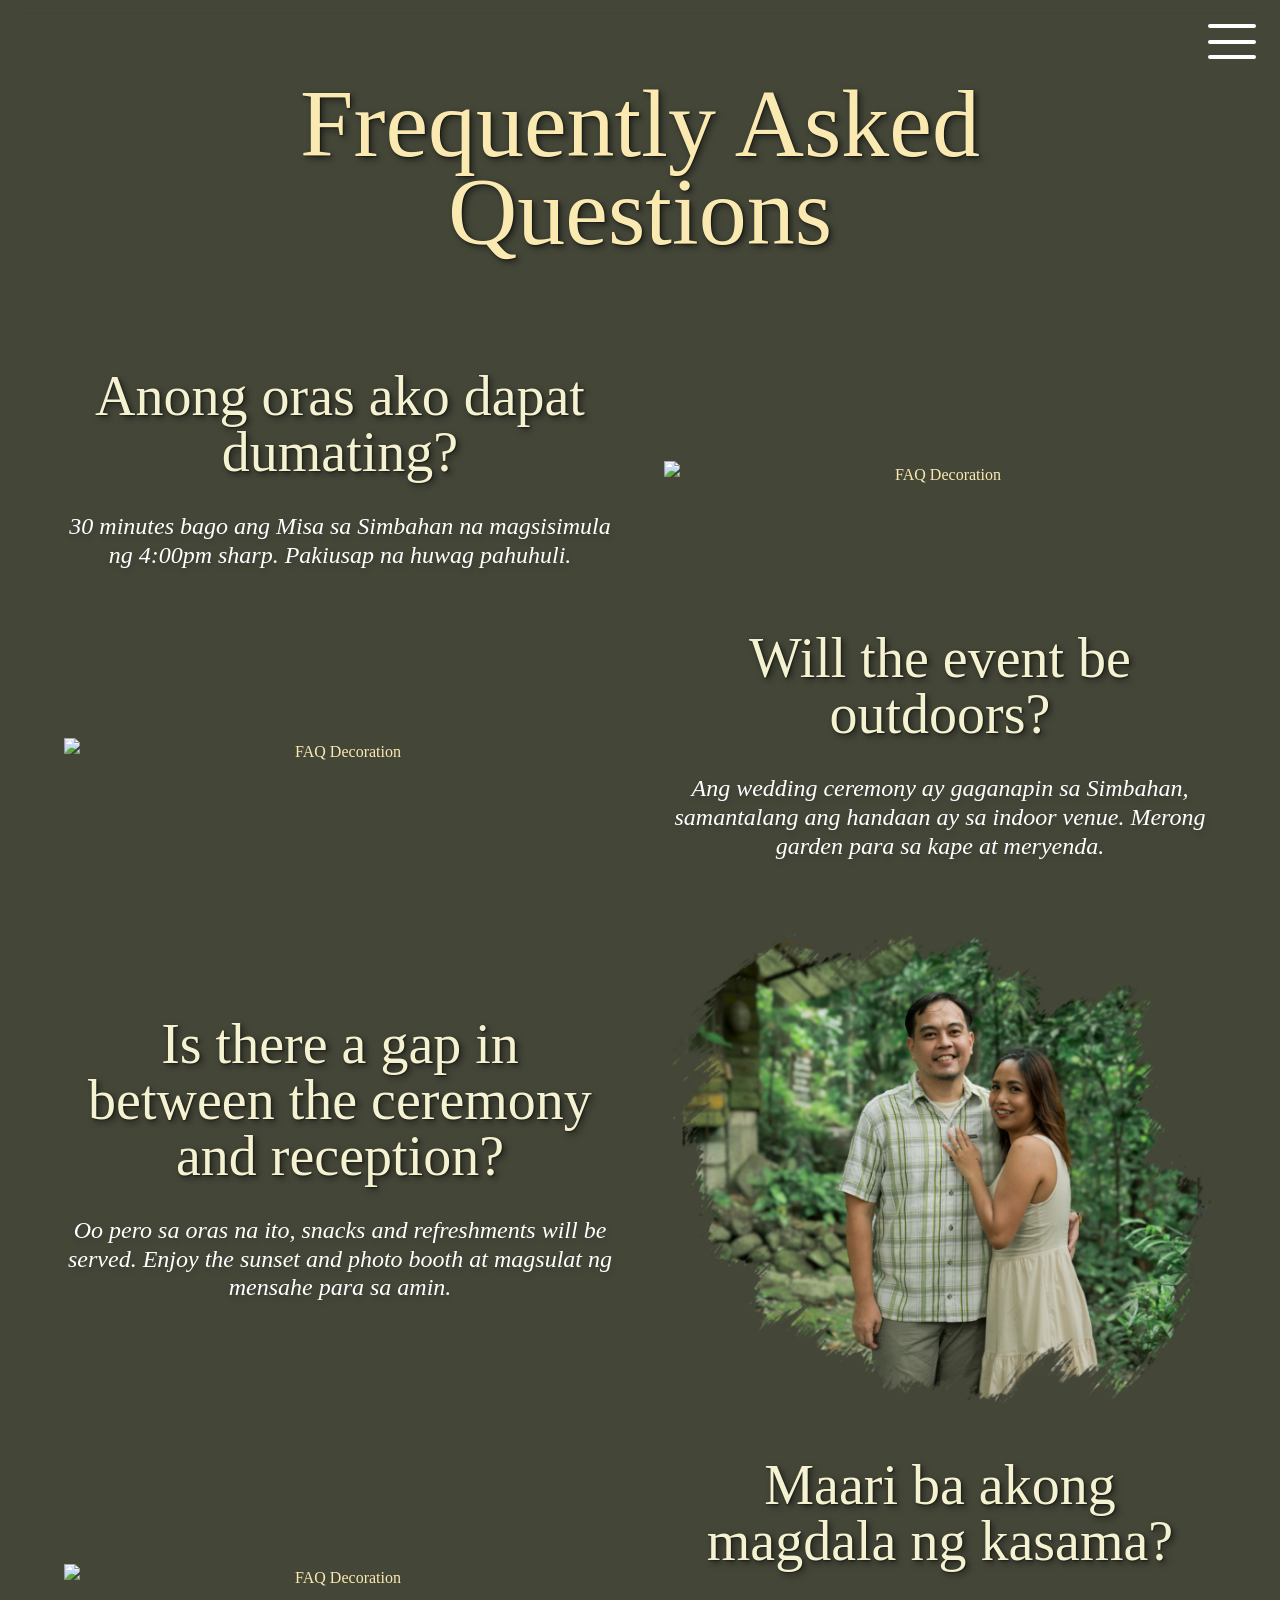
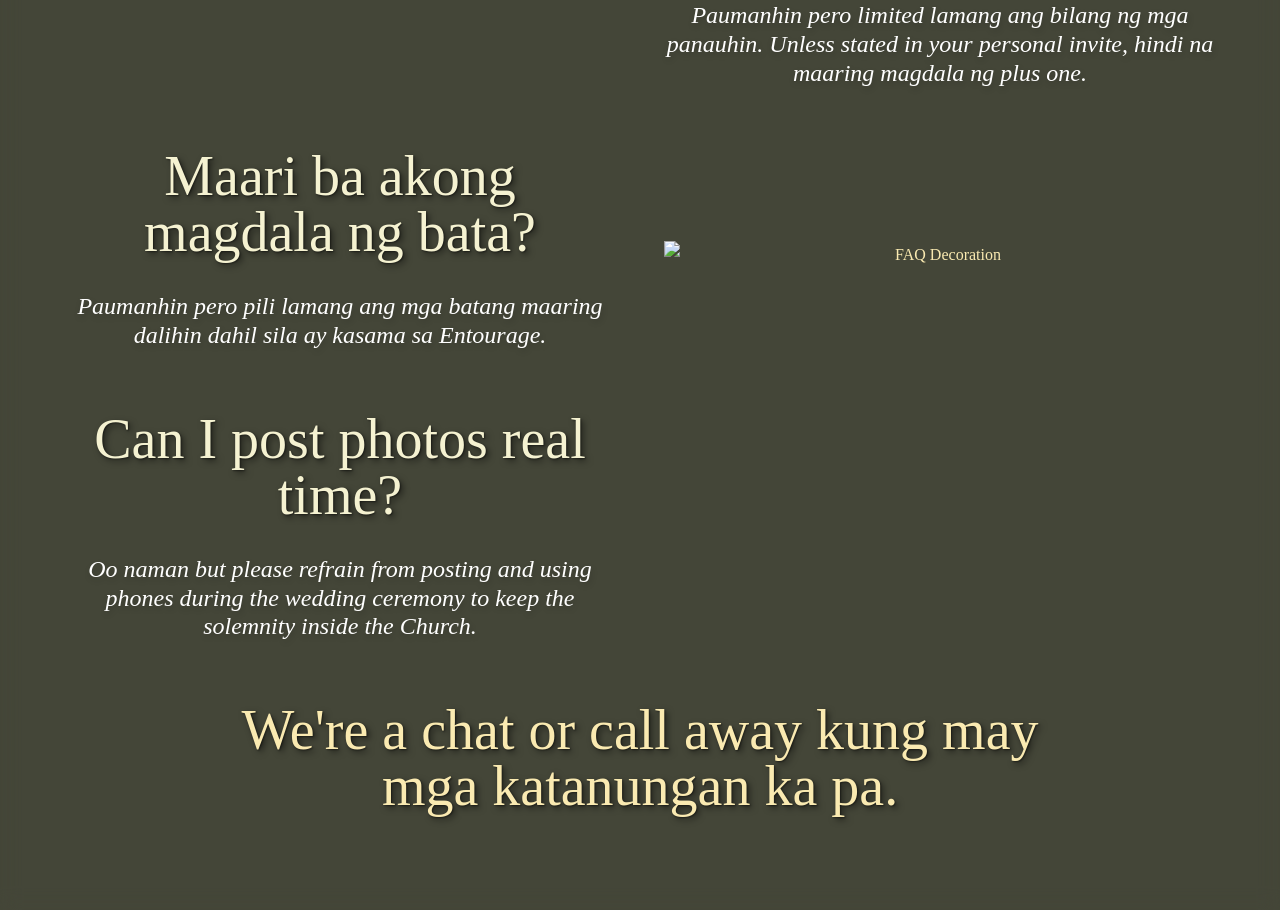
==== commit b5011c65: "revision 1120 - faq" ====
--- a/faq.html
+++ b/faq.html
@@ -57,7 +57,7 @@
 
                 <!-- Image after FAQ Q3 -->
                 <div class="faq-item">
-                    <img src="assets/images/faq/PNG_FAQ3.png" alt="FAQ Decoration" class="faq-image">
+                    <img src="assets/images/faq/PNG_FAQ3_1.png" alt="FAQ Decoration" class="faq-image">
                 </div>
 
                 <!-- Image before FAQ Q4 -->
@@ -97,7 +97,7 @@
     </div>
 
     <script src="assets/js/page-loader.js"></script>
-    <script src="assets/js/navbar.js"></script>
+    <script src="assets/js/navbar.js?ver=1.0"></script>
     <script>
         // Parallax scrolling effect based on container height with throttling
         let ticking = false;
